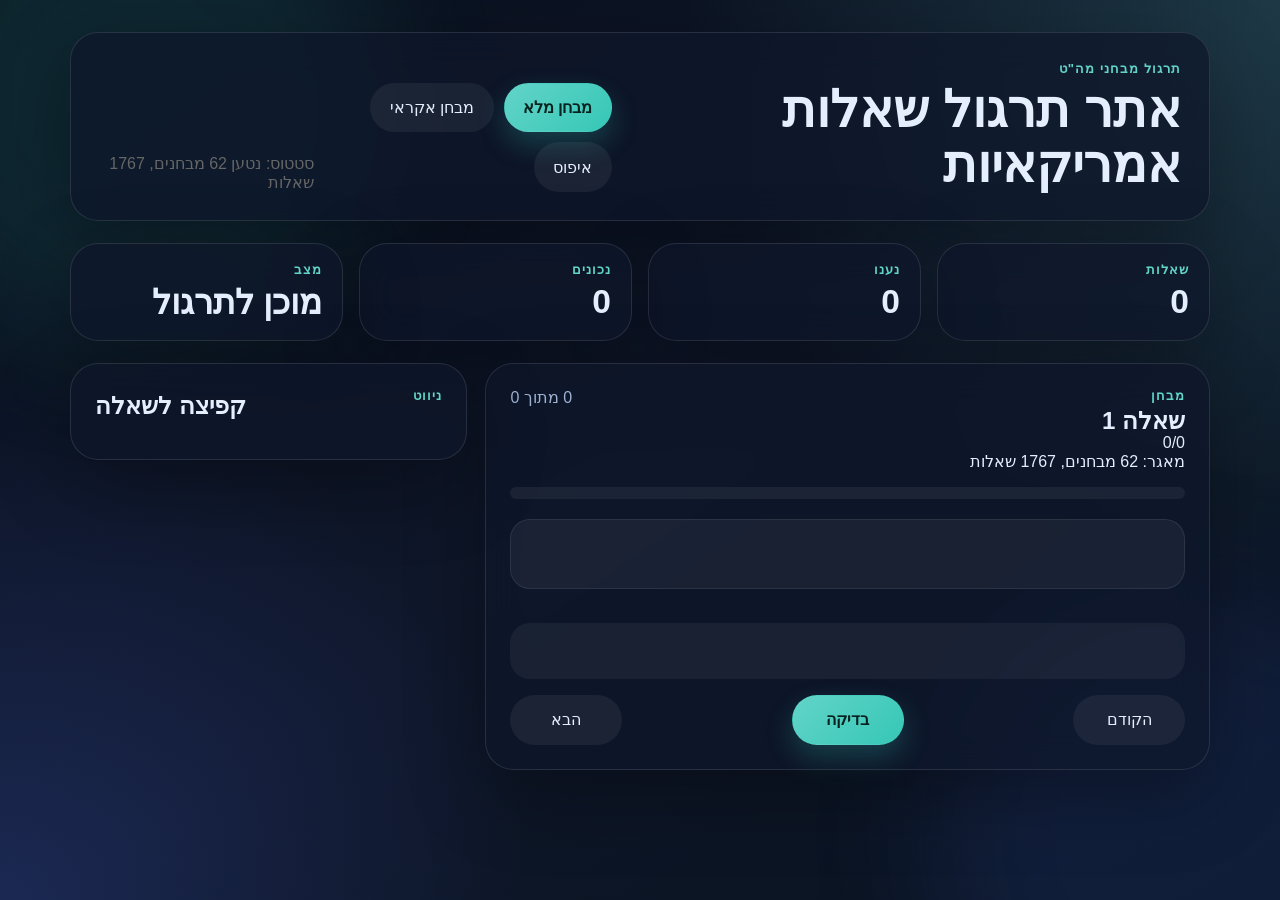
==== noga.html @ 4dcadf71 "Initial project setup for Noga quiz app. Add frontend app files, extraction/export scripts, generate" ====
<!doctype html>
<html lang="he" dir="rtl">
<head>
    <meta charset="utf-8">
    <meta name="viewport" content="width=device-width, initial-scale=1">
    <title>נוגה - תרגול מבחנים אמריקאיים</title>
    <link rel="stylesheet" href="noga.css">
    <meta name="color-scheme" content="light dark">
</head>
<body>
    <div class="ambient ambient-a"></div>
    <div class="ambient ambient-b"></div>

    <main class="app-shell">
        <header class="hero card">
            <div class="hero-copy">
                <p class="eyebrow">תרגול מבחני מה"ט</p>
                <h1>אתר תרגול שאלות אמריקאיות</h1>
              
            </div>

            <div class="hero-actions">
                <button type="button" class="primary" data-action="start-full">מבחן מלא</button>
                <button type="button" data-action="start-random">מבחן אקראי</button>
                <button type="button" data-action="reset">איפוס</button>
            </div>
            <div id="debug-status" style="margin-top:8px;color:#666">סטטוס: ממתין לטעינת מאגר...</div>
        </header>

        <section class="stats-grid" aria-label="סטטוס המבחן">
            <article class="stat card">
                <span class="stat-label">שאלות</span>
                <strong id="stat-total">0</strong>
            </article>
            <article class="stat card">
                <span class="stat-label">נענו</span>
                <strong id="stat-answered">0</strong>
            </article>
            <article class="stat card">
                <span class="stat-label">נכונים</span>
                <strong id="stat-correct">0</strong>
            </article>
            <article class="stat card">
                <span class="stat-label">מצב</span>
                <strong id="stat-status">מוכן לתרגול</strong>
            </article>
        </section>

        <section class="quiz-layout">
            <article class="quiz-panel card">
                <div class="progress-head">
                    <div>
                        <p class="section-label">מבחן</p>
                        <h2 id="question-title">שאלה 1</h2>
                        <div id="q-number">0/0</div>
                        <div id="exam-title" class="muted">(מבחן לא נטען)</div>
                    </div>
                    <div class="progress-meta" id="progress-meta">0 מתוך 0</div>
                </div>

                <div class="progress-bar" aria-hidden="true">
                    <span id="progress-fill"></span>
                </div>

                <div class="question-card">
                    <p class="question-topic" id="question-topic">&nbsp;</p>
                    <p class="question-text" id="question-text"></p>
                </div>

                <div class="options" id="options" role="list"></div>

                <div class="feedback" id="feedback" aria-live="polite"></div>

                <div class="quiz-controls">
                    <button type="button" id="btn-prev">הקודם</button>
                    <button type="button" id="btn-submit" class="primary">בדיקה</button>
                    <button type="button" id="btn-next">הבא</button>
                </div>
            </article>

            <aside class="side-panel">
                <section class="card navigator-card">
                    <div class="section-head">
                        <p class="section-label">ניווט</p>
                        <h2>קפיצה לשאלה</h2>
                    </div>
                    <div class="question-jump" id="question-jump"></div>
                </section>

                
            </aside>
        </section>
    </main>

    <script src="noga.js"></script>
</body>
</html>
---- noga.css ----
:root {
	--bg: #0f172a;
	--bg-soft: #111c34;
	--panel: rgba(15, 23, 42, 0.72);
	--panel-border: rgba(255, 255, 255, 0.11);
	--text: #e5eefc;
	--muted: #9fb2d3;
	--accent: #62d4c8;
	--accent-strong: #36c7b6;
	--accent-soft: rgba(98, 212, 200, 0.14);
	--danger: #ff8f87;
	--success: #8ee3a1;
	--shadow: 0 24px 80px rgba(0, 0, 0, 0.32);
	--radius-xl: 28px;
	--radius-lg: 20px;
	--radius-md: 14px;
	--radius-sm: 10px;
	--max-width: 1180px;
}

* {
	box-sizing: border-box;
}

html,
body {
	min-height: 100%;
}

body {
	margin: 0;
	font-family: "Assistant", "Segoe UI", Arial, sans-serif;
	background:
		radial-gradient(circle at top right, rgba(98, 212, 200, 0.18), transparent 38%),
		radial-gradient(circle at bottom left, rgba(76, 110, 245, 0.2), transparent 34%),
		linear-gradient(145deg, #09101d 0%, var(--bg) 52%, #09131f 100%);
	color: var(--text);
	direction: rtl;
	overflow-x: hidden;
}

button,
textarea {
	font: inherit;
}

button {
	border: 1px solid transparent;
	background: rgba(255, 255, 255, 0.06);
	color: var(--text);
	padding: 0.9rem 1.15rem;
	border-radius: 999px;
	cursor: pointer;
	transition: transform 0.18s ease, background 0.18s ease, border-color 0.18s ease, box-shadow 0.18s ease;
}

button:hover {
	transform: translateY(-1px);
	border-color: rgba(255, 255, 255, 0.14);
	background: rgba(255, 255, 255, 0.09);
}

button:active {
	transform: translateY(0);
}

button:focus-visible,
textarea:focus-visible {
	outline: 2px solid var(--accent);
	outline-offset: 2px;
}

.ambient {
	position: fixed;
	inset: auto;
	width: 32rem;
	height: 32rem;
	border-radius: 50%;
	filter: blur(65px);
	opacity: 0.55;
	pointer-events: none;
	z-index: 0;
}

.ambient-a {
	top: -10rem;
	left: -8rem;
	background: rgba(54, 199, 182, 0.22);
}

.ambient-b {
	bottom: -12rem;
	right: -10rem;
	background: rgba(76, 110, 245, 0.22);
}

.app-shell {
	position: relative;
	z-index: 1;
	max-width: var(--max-width);
	margin: 0 auto;
	padding: 32px 20px 42px;
	display: grid;
	gap: 22px;
}

.card {
	background: var(--panel);
	backdrop-filter: blur(18px);
	border: 1px solid var(--panel-border);
	box-shadow: var(--shadow);
	border-radius: var(--radius-xl);
}

.hero {
	display: flex;
	align-items: end;
	justify-content: space-between;
	gap: 20px;
	padding: 28px;
}

.hero-copy {
	max-width: 720px;
}

.eyebrow,
.section-label,
.stat-label,
.question-topic {
	margin: 0;
	color: var(--accent);
	text-transform: uppercase;
	letter-spacing: 0.08em;
	font-size: 0.82rem;
	font-weight: 700;
}

.hero h1,
.section-head h2,
.progress-head h2 {
	margin: 0.35rem 0 0;
	line-height: 1.08;
}

.hero h1 {
	font-size: clamp(2.2rem, 4vw, 4.3rem);
}

.subtitle {
	margin: 0.95rem 0 0;
	max-width: 64ch;
	color: var(--muted);
	line-height: 1.8;
	font-size: 1.03rem;
}

.hero-actions,
.quiz-controls,
.import-actions {
	display: flex;
	flex-wrap: wrap;
	gap: 10px;
}

.primary {
	background: linear-gradient(135deg, var(--accent), var(--accent-strong));
	color: #07211f;
	font-weight: 800;
	box-shadow: 0 12px 28px rgba(54, 199, 182, 0.24);
}

.primary:hover {
	background: linear-gradient(135deg, #7af0df, #44d7c5);
}

.stats-grid {
	display: grid;
	grid-template-columns: repeat(4, minmax(0, 1fr));
	gap: 16px;
}

.stat {
	padding: 18px 20px;
	display: grid;
	gap: 0.35rem;
}

.stat strong {
	font-size: clamp(1.5rem, 3vw, 2.1rem);
	font-weight: 800;
}

.quiz-layout {
	display: grid;
	grid-template-columns: minmax(0, 1.55fr) minmax(290px, 0.85fr);
	gap: 18px;
	align-items: start;
}

.quiz-panel,
.navigator-card,
.import-card {
	padding: 24px;
}

.progress-head,
.section-head {
	display: flex;
	justify-content: space-between;
	align-items: start;
	gap: 14px;
	margin-bottom: 16px;
}

.progress-meta {
	color: var(--muted);
	white-space: nowrap;
}

.progress-bar {
	height: 12px;
	border-radius: 999px;
	background: rgba(255, 255, 255, 0.06);
	overflow: hidden;
	margin: 10px 0 20px;
}

.progress-bar span {
	display: block;
	height: 100%;
	width: 0;
	border-radius: inherit;
	background: linear-gradient(90deg, var(--accent), var(--accent-strong));
	transition: width 0.28s ease;
}

.question-card {
	padding: 22px;
	border-radius: var(--radius-lg);
	background: rgba(255, 255, 255, 0.05);
	border: 1px solid rgba(255, 255, 255, 0.08);
	margin-bottom: 18px;
}

.question-text {
	margin: 0.55rem 0 0;
	font-size: clamp(1.15rem, 2vw, 1.5rem);
	line-height: 1.7;
	font-weight: 700;
}

.options {
	display: grid;
	gap: 12px;
	margin-bottom: 16px;
}

.option {
	display: grid;
	grid-template-columns: auto 1fr;
	gap: 14px;
	align-items: center;
	width: 100%;
	text-align: right;
	padding: 16px 18px;
	border-radius: var(--radius-lg);
	border: 1px solid rgba(255, 255, 255, 0.08);
	background: rgba(255, 255, 255, 0.04);
	transition: border-color 0.18s ease, background 0.18s ease, transform 0.18s ease;
	white-space: normal;
}

.option:hover {
	background: rgba(255, 255, 255, 0.08);
}

.option .option-letter {
	display: inline-grid;
	place-items: center;
	width: 2rem;
	height: 2rem;
	border-radius: 50%;
	background: var(--accent-soft);
	color: var(--accent);
	font-weight: 800;
}

.option.selected {
	border-color: rgba(98, 212, 200, 0.55);
	background: rgba(98, 212, 200, 0.12);
}

.option.correct {
	border-color: rgba(142, 227, 161, 0.75);
	background: rgba(142, 227, 161, 0.15);
}

.option.wrong {
	border-color: rgba(255, 143, 135, 0.7);
	background: rgba(255, 143, 135, 0.14);
}

.feedback {
	min-height: 3.5rem;
	padding: 16px 18px;
	border-radius: var(--radius-lg);
	background: rgba(255, 255, 255, 0.05);
	color: var(--muted);
	line-height: 1.7;
	margin-bottom: 16px;
}

.feedback.success {
	color: var(--success);
	background: rgba(142, 227, 161, 0.12);
	border: 1px solid rgba(142, 227, 161, 0.24);
}

.feedback.error {
	color: var(--danger);
	background: rgba(255, 143, 135, 0.12);
	border: 1px solid rgba(255, 143, 135, 0.24);
}

.quiz-controls {
	justify-content: space-between;
}

.quiz-controls button {
	min-width: 112px;
}

.side-panel {
	display: grid;
	gap: 18px;
}

.helper-text {
	margin: 0 0 14px;
	line-height: 1.7;
	color: var(--muted);
}

.question-jump {
	display: grid;
	grid-template-columns: repeat(5, minmax(0, 1fr));
	gap: 10px;
}

.jump-btn {
	padding: 0.75rem 0.55rem;
	border-radius: var(--radius-md);
	background: rgba(255, 255, 255, 0.05);
	border: 1px solid rgba(255, 255, 255, 0.08);
	font-weight: 700;
}

.jump-btn.active {
	background: rgba(98, 212, 200, 0.16);
	border-color: rgba(98, 212, 200, 0.5);
	color: var(--accent);
}

.jump-btn.answered {
	border-color: rgba(142, 227, 161, 0.35);
}

textarea {
	width: 100%;
	min-height: 220px;
	padding: 14px 16px;
	border-radius: var(--radius-lg);
	border: 1px solid rgba(255, 255, 255, 0.1);
	background: rgba(4, 11, 22, 0.72);
	color: var(--text);
	resize: vertical;
	line-height: 1.6;
}

textarea::placeholder {
	color: rgba(159, 178, 211, 0.72);
}

@media (max-width: 980px) {
	.hero,
	.quiz-layout {
		grid-template-columns: 1fr;
	}

	.hero {
		display: grid;
		align-items: start;
	}

	.stats-grid {
		grid-template-columns: repeat(2, minmax(0, 1fr));
	}

	.question-jump {
		grid-template-columns: repeat(6, minmax(0, 1fr));
	}
}

@media (max-width: 640px) {
	.app-shell {
		padding-inline: 14px;
	}

	.hero,
	.quiz-panel,
	.navigator-card,
	.import-card {
		padding: 18px;
	}

	.stats-grid {
		grid-template-columns: 1fr;
	}

	.quiz-controls,
	.hero-actions,
	.import-actions {
		flex-direction: column;
	}

	.quiz-controls button,
	.hero-actions button,
	.import-actions button {
		width: 100%;
	}

	.question-jump {
		grid-template-columns: repeat(4, minmax(0, 1fr));
	}

	.progress-head,
	.section-head {
		flex-direction: column;
	}
}
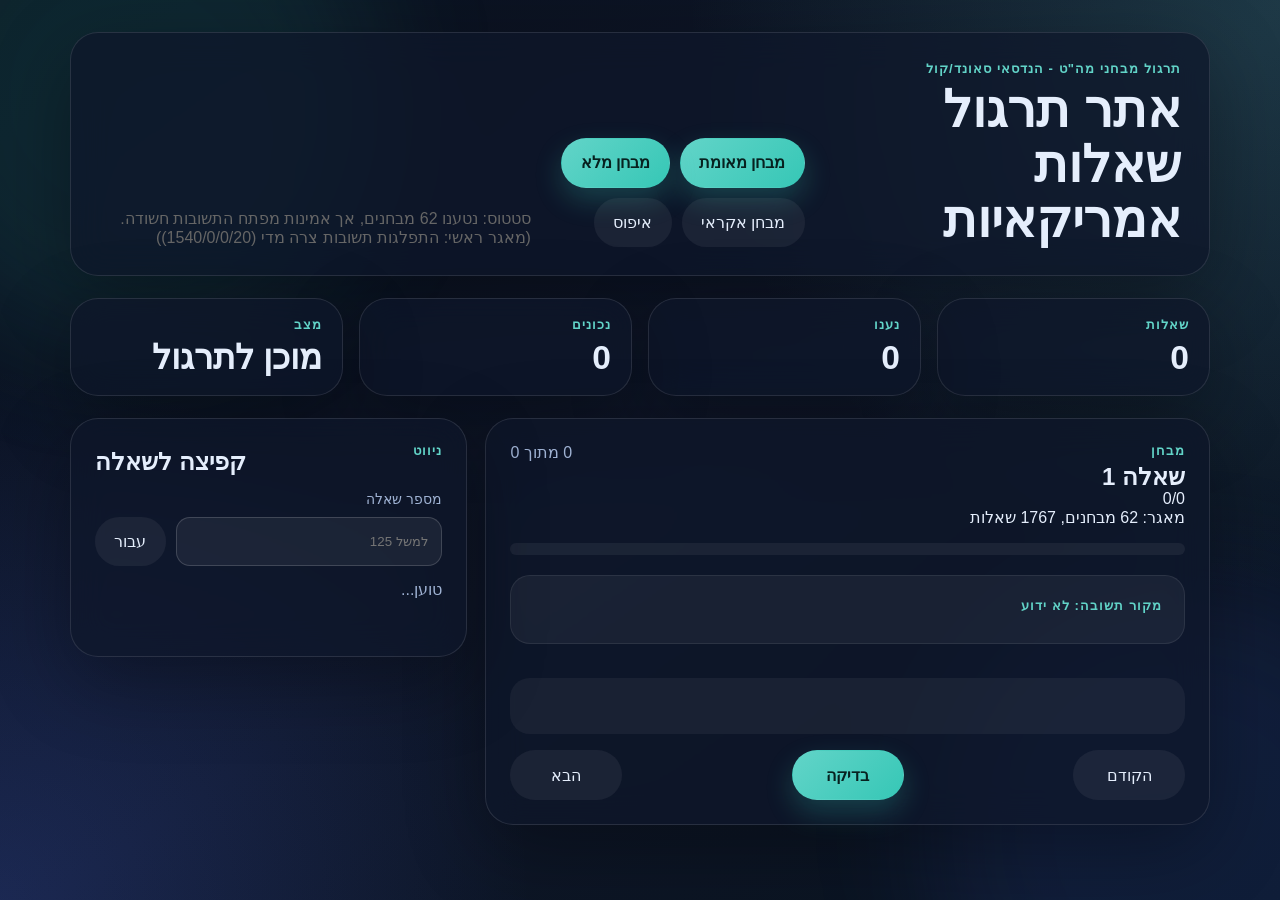
==== commit cdfac4b5: "Prepare quiz app for student usage and safer answer validation. Add verified/full exam UX updates, i" ====
--- a/noga.html
+++ b/noga.html
@@ -14,17 +14,18 @@
     <main class="app-shell">
         <header class="hero card">
             <div class="hero-copy">
-                <p class="eyebrow">תרגול מבחני מה"ט</p>
+                <p class="eyebrow">תרגול מבחני מה"ט - הנדסאי סאונד/קול</p>
                 <h1>אתר תרגול שאלות אמריקאיות</h1>
               
             </div>
 
             <div class="hero-actions">
+                <button type="button" class="primary" data-action="start-verified">מבחן מאומת</button>
                 <button type="button" class="primary" data-action="start-full">מבחן מלא</button>
                 <button type="button" data-action="start-random">מבחן אקראי</button>
                 <button type="button" data-action="reset">איפוס</button>
             </div>
-            <div id="debug-status" style="margin-top:8px;color:#666">סטטוס: ממתין לטעינת מאגר...</div>
+            <div id="debug-status" style="margin-top:8px;color:#666">טוען מאגר שאלות...</div>
         </header>
 
         <section class="stats-grid" aria-label="סטטוס המבחן">
@@ -63,7 +64,7 @@
                 </div>
 
                 <div class="question-card">
-                    <p class="question-topic" id="question-topic">&nbsp;</p>
+                    <p class="question-topic" id="question-topic">מקור תשובה: לא ידוע</p>
                     <p class="question-text" id="question-text"></p>
                 </div>
 
@@ -84,6 +85,14 @@
                         <p class="section-label">ניווט</p>
                         <h2>קפיצה לשאלה</h2>
                     </div>
+                    <div class="jump-tools">
+                        <label for="jump-input">מספר שאלה</label>
+                        <div class="jump-input-row">
+                            <input id="jump-input" type="number" min="1" step="1" placeholder="למשל 125">
+                            <button type="button" id="btn-jump-go">עבור</button>
+                        </div>
+                        <p id="jump-summary" class="helper-text">טוען...</p>
+                    </div>
                     <div class="question-jump" id="question-jump"></div>
                 </section>
 
@@ -92,6 +101,8 @@
         </section>
     </main>
 
+    <script src="db/mahat_questions.js"></script>
+    <script src="db/verified_questions.js"></script>
     <script src="noga.js"></script>
 </body>
 </html>
--- a/noga.css
+++ b/noga.css
@@ -342,9 +342,40 @@
 	color: var(--muted);
 }
 
+.jump-tools {
+	display: grid;
+	gap: 10px;
+	margin-bottom: 14px;
+}
+
+.jump-tools label {
+	color: var(--muted);
+	font-size: 0.9rem;
+}
+
+.jump-input-row {
+	display: grid;
+	grid-template-columns: 1fr auto;
+	gap: 10px;
+}
+
+.jump-input-row input {
+	width: 100%;
+	padding: 0.7rem 0.85rem;
+	border-radius: var(--radius-md);
+	border: 1px solid rgba(255, 255, 255, 0.16);
+	background: rgba(255, 255, 255, 0.06);
+	color: var(--text);
+}
+
+.jump-input-row input:focus-visible {
+	outline: 2px solid var(--accent);
+	outline-offset: 1px;
+}
+
 .question-jump {
 	display: grid;
-	grid-template-columns: repeat(5, minmax(0, 1fr));
+	grid-template-columns: repeat(4, minmax(0, 1fr));
 	gap: 10px;
 }
 
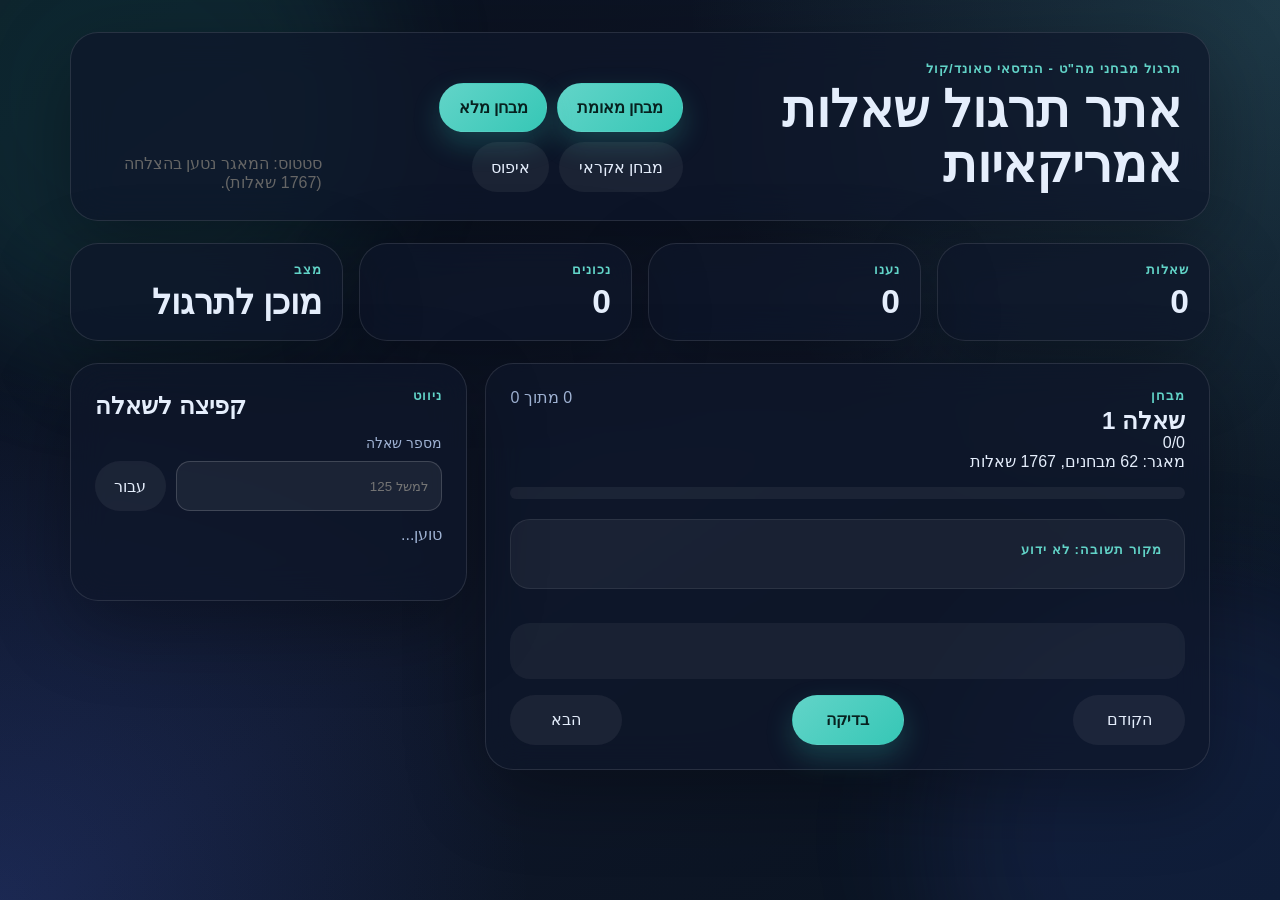
==== commit 063a7458: "Refine quiz UI text and verified exam behavior. Remove technical status messaging for end users, upd" ====
--- a/noga.html
+++ b/noga.html
@@ -3,7 +3,7 @@
 <head>
     <meta charset="utf-8">
     <meta name="viewport" content="width=device-width, initial-scale=1">
-    <title>נוגה - תרגול מבחנים אמריקאיים</title>
+    <title>תרגול מבחנים אמריקאיים</title>
     <link rel="stylesheet" href="noga.css">
     <meta name="color-scheme" content="light dark">
 </head>
